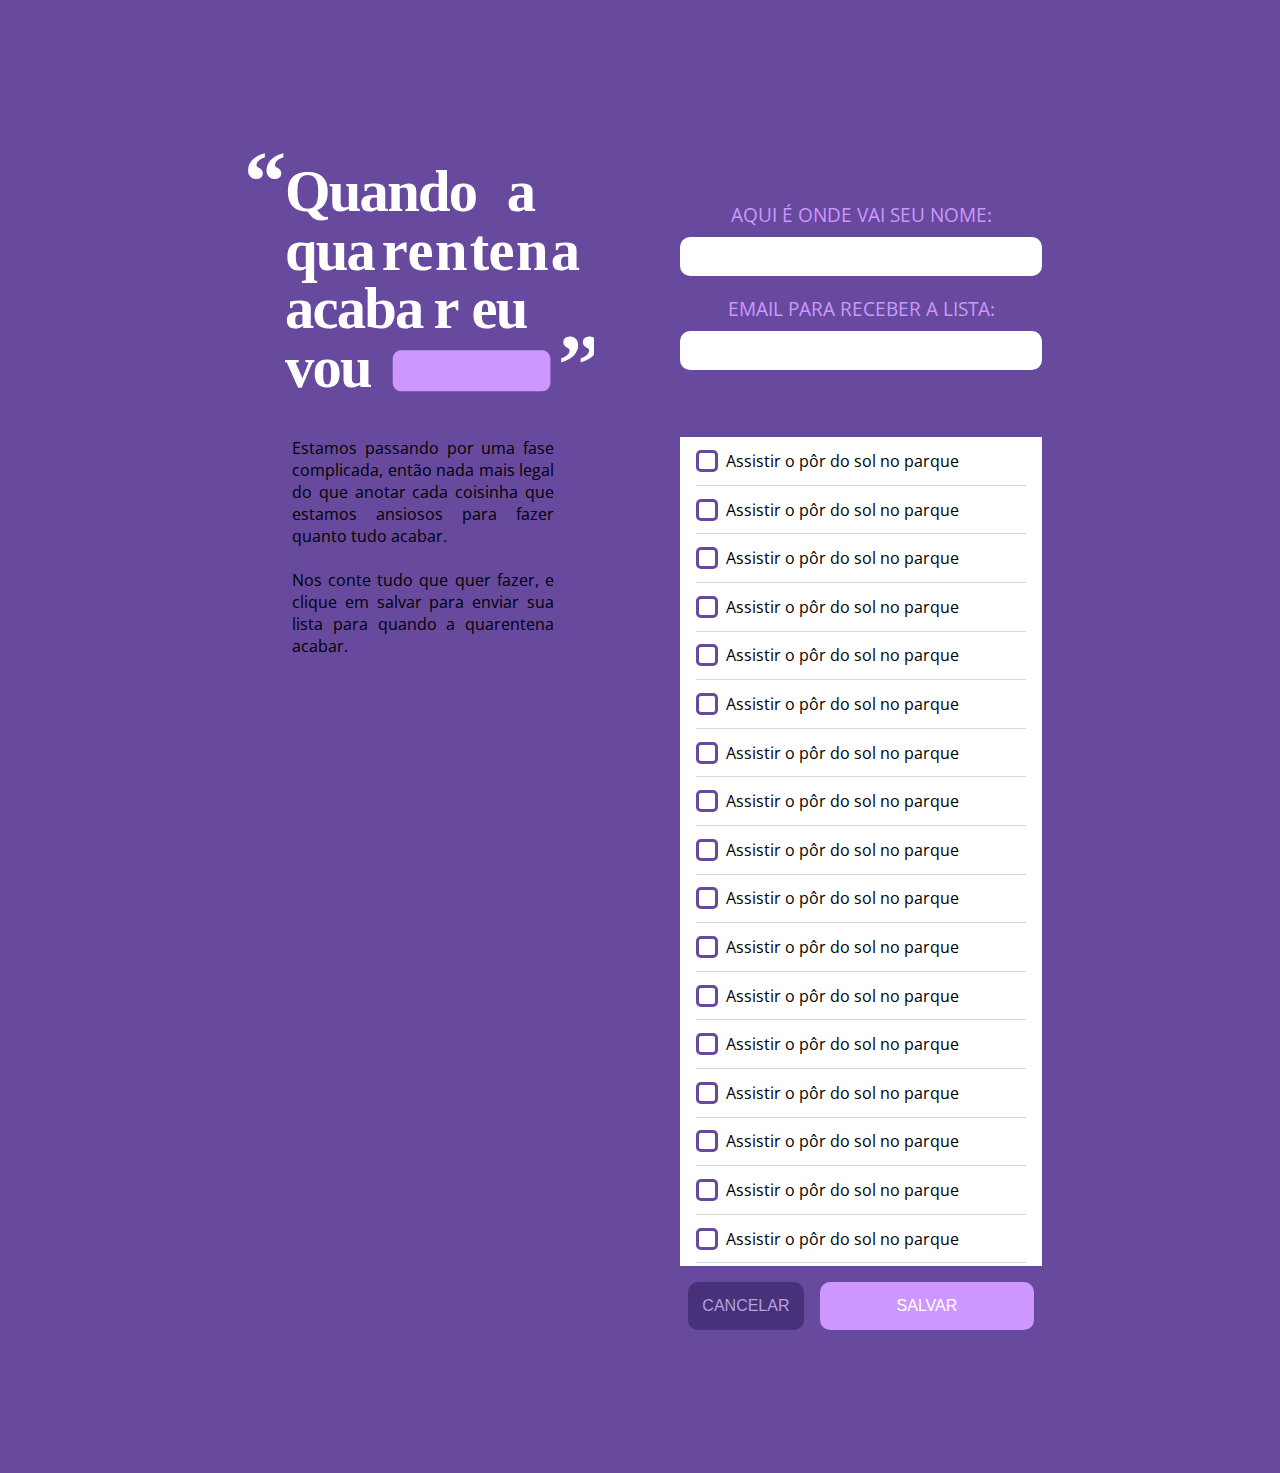
==== html/createNewList.html @ 23015b72 "Add files via upload" ====
<!DOCTYPE html>
<html lang="en">

<head>
    <meta charset="UTF-8">
    <meta name="viewport" content="width=device-width, initial-scale=1.0">
    <link rel="stylesheet" href="https://fonts.googleapis.com/css2?family=Open+Sans:wght@300;400;600&display=swap">
    <link rel="stylesheet" type="text/css" href="/css/createNewList.css">
    <script src="/js/createNewList.js" type="module"> </script>
    <title>Wishlist | Criar uma lista</title>
</head>

<body>

    <div class="container">
        <img class="create-logo" src="/assets/logo.svg">

        <p class="description-text">
            Estamos passando por uma fase complicada, então nada mais legal do que anotar cada coisinha que estamos
            ansiosos para fazer quanto tudo acabar.
            <br>
            <br>
            Nos conte tudo que quer fazer, e clique em salvar para enviar sua lista para quando a quarentena acabar.
        </p>

        <div class="fields-container">
            <div class="name-container">
                <p class="field-title">AQUI É ONDE VAI SEU NOME:</p>
                <input class="input-field" id="input-name">
            </div>
            <div class="mail-container">
                <p class="field-title">EMAIL PARA RECEBER A LISTA:</p>
                <input class="input-field" id="input-mail">
            </div>
        </div>

        <div class="list-container">
            
            <div class="list-field">
                <!-- <div class="list-item">
                    <div class="list-check-box"></div>
                    <p>Assistir o pôr do sol no parque </p>
                </div>                 -->
                
            </div>

            <div class="list-end-buttons-container">
                <button class="list-end-buttons" id="create-cancel-btn">
                    CANCELAR
                </button>
                <button class="list-end-buttons" id="create-save-btn">
                    SALVAR
                </button>
            </div>

        </div>
    </div>

</body>

</html>
---- css/createNewList.css ----
/* whole page and stuff */

html,
body {
    width: 100%;
    height: 100%;
}

body {
    background-color: #674A9E;
    display: grid;
    margin: 0;
    grid-template: 100% / 100%;
    align-self: center;
    align-items: center;
    justify-items: center;
    font-family: 'Open Sans', sans-serif;
}


/* information square */

.container {
    display: grid;
    height: 80%;
    width: 80%;
    min-width: 600px;
    max-width: 900px;
    grid-template: auto 1fr / 1fr 1fr;
    grid-gap: 1.5em 5em;
    box-sizing: border-box;
    padding: 3em;
}


/* logotype */

.create-logo {
    grid-row: 1 /1;
    grid-column: 1 /2;
    width: auto;
    min-width: 150px;
    max-width: 350px;
    justify-self: center;
    align-self: center;
}

.description-text {
    grid-row: 2;
    grid-column: 1;
    width: 100%;
    max-width: 350px;
    font-size: 1em;
    text-align: justify;
    justify-self: center;
    box-sizing: border-box;
    padding: 0 2.5em 0 3em;
    margin: 0;
}


/* fields grid, name, mail, and wishes */

.fields-container {
    display: grid;
    grid-template: 1fr 1fr / 100%;
    justify-content: center;
}

.name-container,
.mail-container {
    height: auto;
    width: 100%;
    justify-self: center;
    text-align: center;
    font-size: 1.2em;
}

.name-container {
    grid-row: 1;
    grid-column: 1;
    align-self: flex-end;
}

.mail-container {
    grid-row: 2;
    grid-column: 1;
}


/* name, email */

.field-title {
    color: #CE97FF;
    margin-bottom: 0.5em;
}

.input-field {
    width: 100%;
    height: 2em;
    border-style: none;
    border-radius: 10px;
    font-size: 1em;
    box-sizing: border-box;
    padding-left: 0.5em;
    color: #46317A;
}

/* where the list start and the buttons */
.list-container {
    display: grid;
    grid-template: 80% auto / 1fr;
    grid-gap: 1em;
}

/* just the list */
.list-field {
    background-color: white;
    grid-row: 1 / 1;
    grid-column: 1 / 1;
    box-sizing: border-box;
    padding: 0 1em;
    overflow: scroll;
    height: auto;
}

.list-field::-webkit-scrollbar{
    width: 15px;
}

.list-field::-webkit-scrollbar-thumb{
    background: #46317A; 
    border-radius: 10px;
}

/* wish container with checkbox and text*/
.list-item {
    display: flex;
    height: auto;
    flex-direction: row;
    border-bottom: solid 1.2px rgb(215, 215, 215);
    margin-top: 0.8em;
    box-sizing: border-box;
    padding-bottom: 0.8em;
}

/* just the checkbox */

.list-check-box {
    border: solid 0.2em #674A9E;
    border-radius: 5px;
    width: 1em;
    height: 1em;
    align-self: flex-start;
}

/* just the wish text */
.list-item p {
    margin: 0 0.5em;
    width: 80%;
    align-self: flex-start;
}

.list-end-buttons-container {
    display: flex;
    grid-row: 2 / 2;
    grid-column: 1 / 1;
    flex-direction: row;
    justify-content: space-between;
    box-sizing: border-box;
    /* padding: 0 2em; */
}

.list-end-buttons {
    height: 3em;
    border-radius: 10px;
    margin: 0 0.5em;
    cursor: pointer;
    font-size: 1em;
    border-style: none;
}

#create-cancel-btn {
    width: 35%;
    background-color: #46317A;
    color: rgba(218, 204, 255, 0.755);
}

#create-save-btn {
    width: 65%;
    background-color: #CE97FF;
    color: white;
}
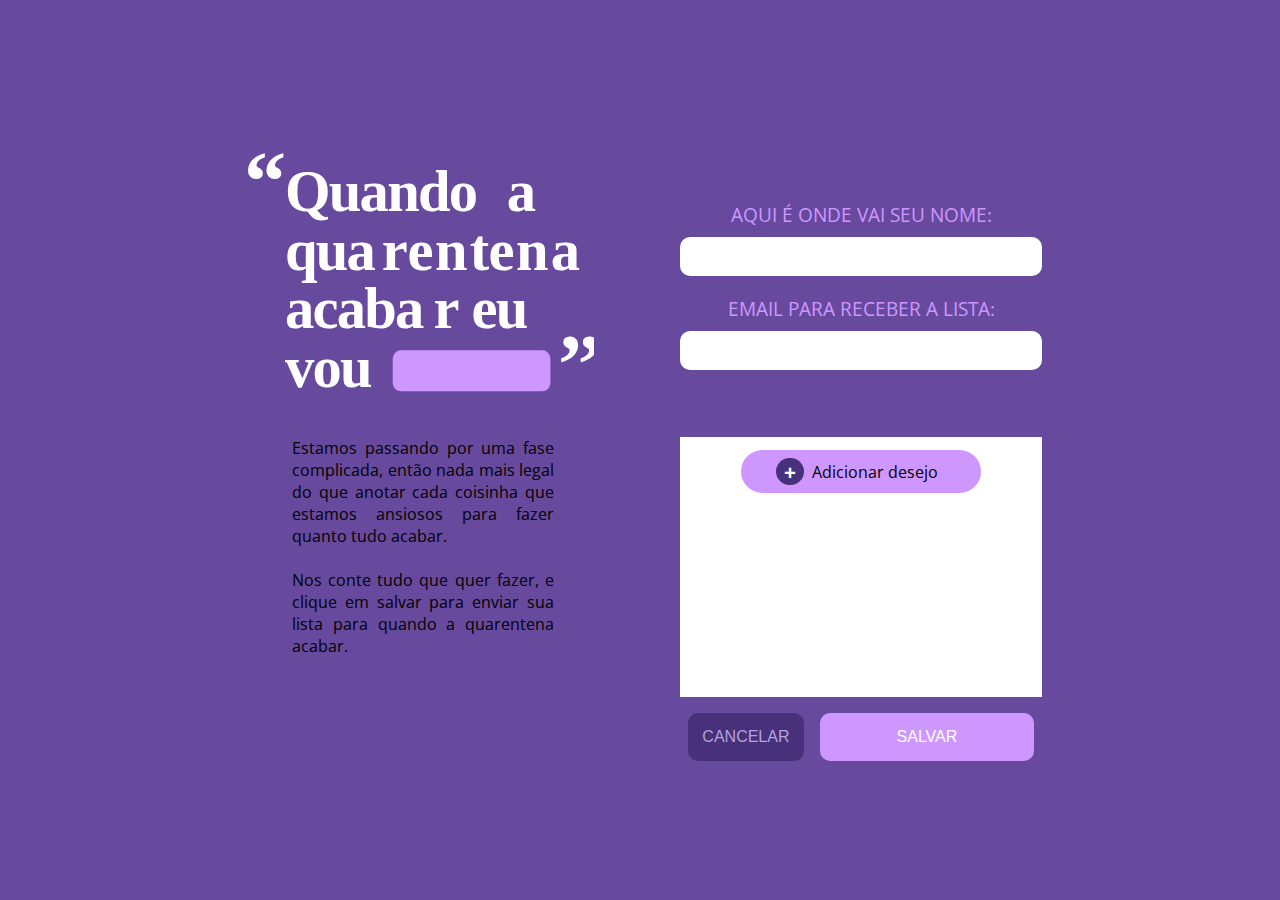
==== commit 723af8ea: "Add files via upload" ====
--- a/html/createNewList.html
+++ b/html/createNewList.html
@@ -35,13 +35,9 @@
         </div>
 
         <div class="list-container">
-            
+
             <div class="list-field">
-                <!-- <div class="list-item">
-                    <div class="list-check-box"></div>
-                    <p>Assistir o pôr do sol no parque </p>
-                </div>                 -->
-                
+                <add-item-list-btn></add-item-list-btn>             
             </div>
 
             <div class="list-end-buttons-container">
--- a/css/createNewList.css
+++ b/css/createNewList.css
@@ -106,14 +106,18 @@
     color: #46317A;
 }
 
+
 /* where the list start and the buttons */
+
 .list-container {
     display: grid;
     grid-template: 80% auto / 1fr;
     grid-gap: 1em;
 }
 
+
 /* just the list */
+
 .list-field {
     background-color: white;
     grid-row: 1 / 1;
@@ -124,42 +128,15 @@
     height: auto;
 }
 
-.list-field::-webkit-scrollbar{
+.list-field::-webkit-scrollbar {
     width: 15px;
 }
 
-.list-field::-webkit-scrollbar-thumb{
-    background: #46317A; 
+.list-field::-webkit-scrollbar-thumb {
+    background: #46317A;
     border-radius: 10px;
 }
 
-/* wish container with checkbox and text*/
-.list-item {
-    display: flex;
-    height: auto;
-    flex-direction: row;
-    border-bottom: solid 1.2px rgb(215, 215, 215);
-    margin-top: 0.8em;
-    box-sizing: border-box;
-    padding-bottom: 0.8em;
-}
-
-/* just the checkbox */
-
-.list-check-box {
-    border: solid 0.2em #674A9E;
-    border-radius: 5px;
-    width: 1em;
-    height: 1em;
-    align-self: flex-start;
-}
-
-/* just the wish text */
-.list-item p {
-    margin: 0 0.5em;
-    width: 80%;
-    align-self: flex-start;
-}
 
 .list-end-buttons-container {
     display: flex;
